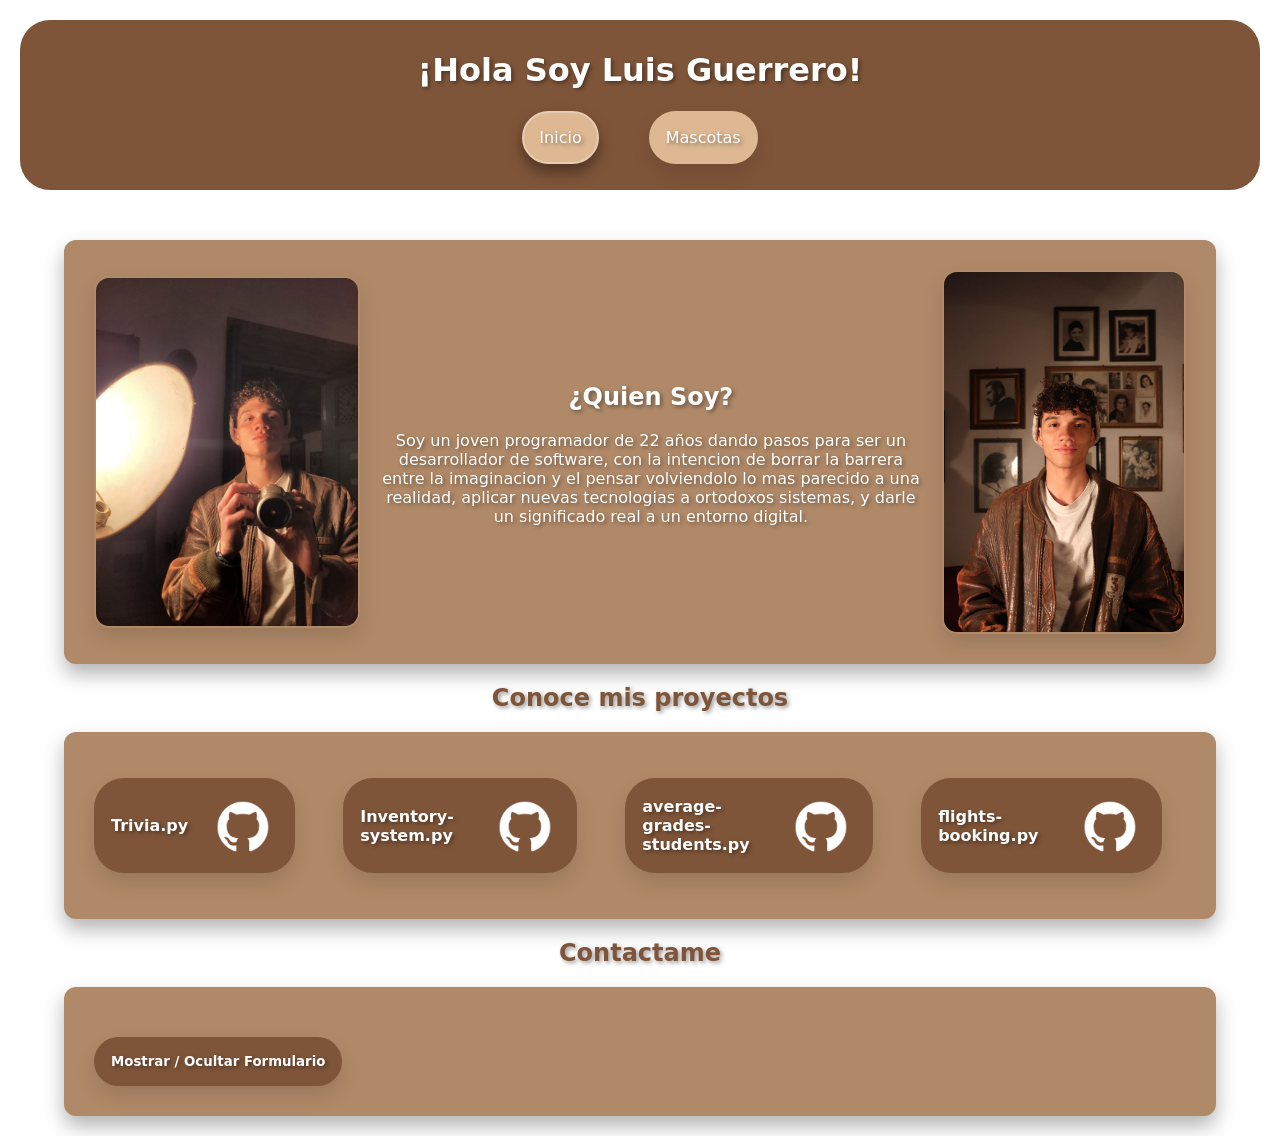
==== index.html @ ed53f173 "Add files via upload" ====
<!DOCTYPE html>
<html lang="en">
<head>
    <meta charset="UTF-8">
    <meta name="viewport" content="width=device-width, initial-scale=1.0">
    <link rel="stylesheet" href="styles.css">
    <title>Portafolio</title>
</head>
<body>
    <header>
        <div>   
            <h1>¡Hola Soy Luis Guerrero!</h1>
            <nav>
                <ul class="secciones">
                    <li class="activo"><a  href="index.html">Inicio</a></li>
                    <li><a href="mascotas.html">Mascotas</a></li>
                </ul>
            </nav>
        </div>
    </header>
    <section>
        <div class="who_Im">
            <img class="img-izquerda" src="img/izquerda.png" alt="Luis Photo Principal">
            <div class="who_Im_text">
                <h1>¿Quien Soy?</h1>
                <p>Soy un joven programador de 22 años dando pasos para ser un desarrollador de software, con la intencion de borrar la barrera entre la imaginacion y el pensar volviendolo lo mas parecido a una realidad, aplicar nuevas tecnologias a ortodoxos sistemas, y darle un significado real a un entorno digital.</p>
            </div>
            <img class="img-dereita" src="img/dereita.png" alt="Luis Photo Principal">
        </div>
        <h2 class="text_mid">Conoce mis proyectos</h2>
        <div class="who_Im">
            <ul class="projects">
                <li><a class="github"href= "https://github.com/xclipsy/MyFirstDirectory/tree/Trivia-game" target="_blank">Trivia.py <img src="img/github.png" alt="Icono GitHub"></a> </li><br>
                <li><a class="github"href= "https://github.com/xclipsy/MyFirstDirectory/tree/Inventory-system" target="_blank">Inventory-system.py<img src="img/github.png" alt="Icono GitHub"></a> </li><br>
                <li><a class="github"href= "https://github.com/xclipsy/MyFirstDirectory/tree/Promedio-Estudiantes" target="_blank">average-grades-students.py<img src="img/github.png" alt="Icono GitHub"></a> </li><br>
                <li><a class="github"href= "https://github.com/xclipsy/MyFirstDirectory/tree/flights-booking" target="_blank">flights-booking.py<img src="img/github.png" alt="Icono GitHub"></a> </li><br>
            </ul>
        </div>
        <h2 class="text_mid">Contactame</h2>
        <div class ="who_Im">
            <div class="contact_me">
            <form class="forms">
                <div class="container_form">
                <label class="info">Nombre</label>
                <input class= "textbox" type="text" name="nombre" placeholder="Ingresa tu nombre"><br>
                </div>
                <div class="container_form">
                <label class="info">Telefono</label>
                <input class= "textbox" type="number" name="telefono" placeholder="Ingresa tu numero" min="0"><br>
                </div>
                <div class="container_form">
                <label class="info">Correo</label>
                <input class= "textbox" type="email" name="correo" placeholder="Ingresa tu correo electronico"><br><br>
                </div>
                <div class="container_form">
                <label>Acepto las politicas de tratados de seguridad previamente anunciados en <a class="acuerdo" href="https://static.avianca.com/media/1241/anexo-acuerdo-para-el-tratamiento-de-datos-personales-1.pdf">Acuerdo y tratado de datos</a></label>
                <input type="checkbox" name="caja">
                </div>
                <br>
                <br>
                <button>Enviar Formulario</button>
                <button type="reset">Limpiar datos</button>
            </form>
            <button class="Mostrar">Mostrar / Ocultar Formulario</button>
            </div>
            
        </div>
    </section>
    <script src="script.js"></script>
</body>
</html>
---- styles.css ----
body{
    margin: 0;
    padding: 0;
    font-family: system-ui, -apple-system, BlinkMacSystemFont, 'Segoe UI', Roboto, Oxygen, Ubuntu, Cantarell, 'Open Sans', 'Helvetica Neue', sans-serif;
    text-shadow: 2px 2px 4px rgba(0, 0, 0, 0.4);
}

header{
    margin: 20px;
    background-color: #7f5539;
    padding: 10px;
    border-radius: 30px;
    margin-bottom: 50px;
    display: flex;
    justify-content: center;
    color: white;
}

.secciones{
    display: flex;
    justify-content: center;
    gap: 50px;
    padding: 0;
}

.secciones li{
    font-weight: 500;
    background-color: #ddb892;
    border-radius: 30px;
    padding: 15px;
    border: 2px solid transparent;
    box-shadow: 0 10px 20px rgba(0, 0, 0, 0.12);
    transition: all 0.3s ease;
}

.secciones li.activo {
    box-shadow: 0px 8px 15px rgba(0, 0, 0, 0.4);
    border: 2px solid #e6ccb2;
}

.secciones li:hover{
    box-shadow: 0px 8px 15px rgba(0, 0, 0, 0.4);
    border: 2px solid #e6ccb2;
}

ul{
    list-style-type: none;    
}

a{
    text-decoration: none;
    color: white;
}

.who_Im{
    background-color: #b08968;
    padding: 30px;
    border-radius: 12px;
    place-items: center;
    width: 90%; 
    box-sizing: border-box;
    box-shadow: 0px 10px 20px rgba(0, 0, 0, 0.3);
    display: flex;
    gap: 20px;
    align-items: center;
    margin: 0 auto;
    color: #ffffff;
    margin-bottom: 20px;
}

.who_Im_text{
    text-align: center;
}

.img-dereita{
    width:22%;
}

.img-izquerda{
    width:24%;
}

.who_Im img{
    border-radius: 15px;
    border: 2px solid transparent;
    box-shadow: 0 10px 20px rgba(0, 0, 0, 0.12);
    transition: all 0.3s ease;
}
.who_Im img:hover{
    box-shadow: 0px 8px 15px rgba(0, 0, 0, 0.4);
    border: 2px solid #e6ccb2;
}

.projects {
    display: grid;
    grid-auto-flow: column;
    gap: 24px; 
    padding: 0;
    list-style: none;
}

.projects li {
    margin: 0; 
}

.projects li a {
    display: flex;
    align-items: center;
    font-weight: bold;
    background-color: #7f5539;
    border-radius: 30px;
    padding: 15px;  
    justify-content: space-between;
    border: 2px solid transparent;
    box-shadow: 0 10px 20px rgba(0, 0, 0, 0.12);
    transition: all 0.3s ease;
}

.projects li a:hover {
    box-shadow: 0px 8px 15px rgba(0, 0, 0, 0.4);
    border: 2px solid #e6ccb2;
}

.github img{
    width: 70px;
    margin-left: 20px;
    border: none;
    box-shadow: none;
    transition: none;
}

.github img:hover{
    box-shadow: none;
    border: none;
}

.projects_section{
    margin-top: 20px;
}


.text_mid{
    text-align: center;
    color: #7f5539;
}

.container_form {
    display:flex;
    align-items: center;
    font-weight: bold;
    background-color: #7f5539;
    border-radius: 30px;
    padding: 15px;  
    justify-content:space-between;
    border: 2px solid transparent;
    box-shadow: 0 10px 20px rgba(0, 0, 0, 0.12);
    transition: all 0.3s ease;
    margin-bottom: 20px;
}

.container_form:hover{
    box-shadow: 0px 8px 15px rgba(0, 0, 0, 0.4);
    border: 2px solid #e6ccb2;
}
.textbox{
    width: 100%;
    max-width: 380px;
    box-sizing: border-box;
    border-radius: 9px;
    margin: 6px 0 16px 0;
    padding: 12px 14px;
    border: 2px solid transparent;
    box-shadow: 0 10px 20px rgba(0, 0, 0, 0.12);
    transition: all 0.3s ease;
    transition: border-color 0.3s ease, box-shadow 0.3s ease;
    background-color: #e6ccb2;
    color: white;
}

.textbox::placeholder{
    color: white;
}

.textbox:hover{
    box-shadow: 0px 8px 15px rgba(0, 0, 0, 0.4);
    border: 2px solid #e6ccb2;
}

.acuerdo{
    color: #e6ccb2;
}

input[type="checkbox"]{
    margin: 20px;
    accent-color: #e6ccb2;
}

.forms{
    display: none;
}

button{
    font-family: system-ui;
    text-shadow: 2px 2px 4px rgba(0, 0, 0, 0.4);
    display:inline;
    align-items:center;
    font-weight: bold;
    color: white;
    background-color: #7f5539;
    border-radius: 30px;
    padding: 15px;
    margin-right: 30px;
    justify-content:space-between;
    border: 2px solid transparent;
    box-shadow: 0 10px 20px rgba(0, 0, 0, 0.12);
    transition: all 0.3s ease;
    cursor: pointer;
}

button:hover{
    box-shadow: 0px 8px 15px rgba(0, 0, 0, 0.4);
    border: 2px solid #e6ccb2;
}

.mascotas_container{
    background-color: #b08968;
    padding: 30px;
    border-radius: 12px;
    place-items: center;
    width: 90%; 
    box-sizing: border-box;
    box-shadow: 0px 10px 20px rgba(0, 0, 0, 0.3);
    display: flex;
    gap: 20px;
    align-items: center;
    margin: 0 auto;
    color: #ffffff;
    margin-bottom: 20px;
    flex-wrap: wrap;
}

.cat_container {
    display: flex;
    flex-direction: column;
    align-items: center;
    font-weight: bold;
    background-color: #7f5539;
    border-radius: 30px;
    padding: 15px;  
    justify-content: space-between;
    border: 2px solid transparent;
    transition: all 0.3s ease;
    box-shadow: 0 10px 20px rgba(0, 0, 0, 0.12); 
}

.cat_container:hover {
    box-shadow: 0px 8px 15px rgba(0, 0, 0, 0.4);
    border: 2px solid #e6ccb2;
}

.cat_container img {
    border-radius: 15px;
    width: 295px; 
}

@media (max-width: 768px) {
    .secciones {
        flex-direction: column;
        gap: 10px;
    }
    .projects {
        grid-auto-flow: row;
        grid-template-columns: 1fr;
    }
    .mascotas_container {
        grid-template-columns: repeat(2, 1fr);
    }
}

@media (min-width: 769px) and (max-width: 1024px) {
    .projects {
        grid-auto-flow: row;
        grid-template-columns: repeat(2, 1fr);
    }
    .mascotas_container {
        grid-template-columns: repeat(3, 1fr);
    }
}

.Mostrar{
    margin-top: 20px;
}
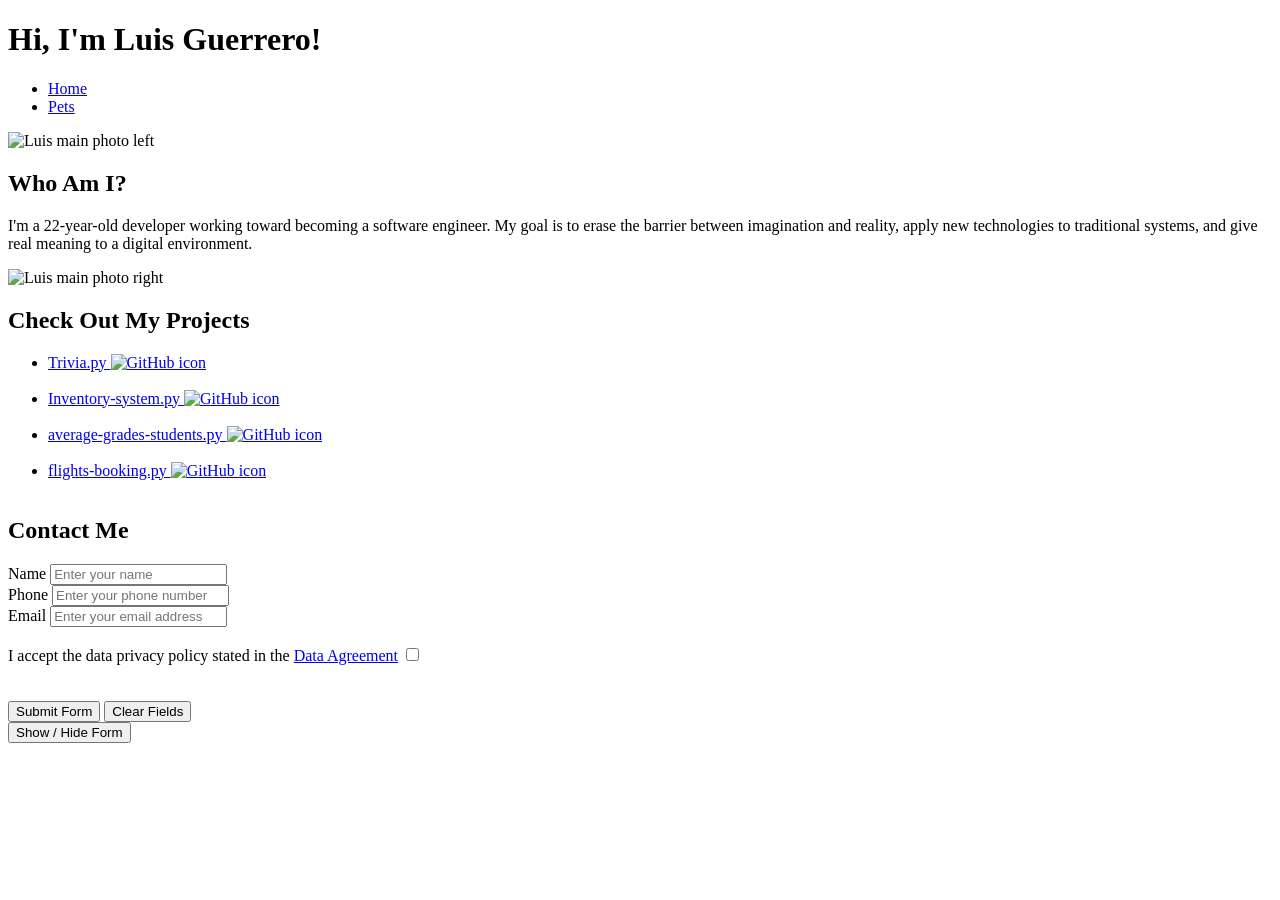
==== commit 7bc1eeee: "Refactor index.html for improved structure and content" ====
--- a/index.html
+++ b/index.html
@@ -3,69 +3,85 @@
 <head>
     <meta charset="UTF-8">
     <meta name="viewport" content="width=device-width, initial-scale=1.0">
-    <link rel="stylesheet" href="styles.css">
-    <title>Portafolio</title>
+    <link rel="stylesheet" href="css/styles.css">
+    <title>Portfolio</title>
 </head>
 <body>
+
+    <!-- Site header: name and main navigation -->
     <header>
-        <div>   
-            <h1>¡Hola Soy Luis Guerrero!</h1>
+        <div>
+            <h1>Hi, I'm Luis Guerrero!</h1>
             <nav>
-                <ul class="secciones">
-                    <li class="activo"><a  href="index.html">Inicio</a></li>
-                    <li><a href="mascotas.html">Mascotas</a></li>
+                <ul class="nav-links">
+                    <li class="active"><a href="index.html">Home</a></li>
+                    <li><a href="pets.html">Pets</a></li>
                 </ul>
             </nav>
         </div>
     </header>
+
     <section>
-        <div class="who_Im">
-            <img class="img-izquerda" src="img/izquerda.png" alt="Luis Photo Principal">
-            <div class="who_Im_text">
-                <h1>¿Quien Soy?</h1>
-                <p>Soy un joven programador de 22 años dando pasos para ser un desarrollador de software, con la intencion de borrar la barrera entre la imaginacion y el pensar volviendolo lo mas parecido a una realidad, aplicar nuevas tecnologias a ortodoxos sistemas, y darle un significado real a un entorno digital.</p>
+
+        <!-- About me: photos and bio -->
+        <div class="card-row">
+            <img class="img-left" src="img/index_left.png" alt="Luis main photo left">
+            <div class="card-row__text">
+                <h1>Who Am I?</h1>
+                <p>I'm a 22-year-old developer working toward becoming a software engineer. My goal is to erase the barrier between imagination and reality, apply new technologies to traditional systems, and give real meaning to a digital environment.</p>
             </div>
-            <img class="img-dereita" src="img/dereita.png" alt="Luis Photo Principal">
+            <img class="img-right" src="img/index_right.png" alt="Luis main photo right">
         </div>
-        <h2 class="text_mid">Conoce mis proyectos</h2>
-        <div class="who_Im">
+
+        <h2 class="section-title">Check Out My Projects</h2>
+
+        <!-- Project links pointing to GitHub branches -->
+        <div class="card-row">
             <ul class="projects">
-                <li><a class="github"href= "https://github.com/xclipsy/MyFirstDirectory/tree/Trivia-game" target="_blank">Trivia.py <img src="img/github.png" alt="Icono GitHub"></a> </li><br>
-                <li><a class="github"href= "https://github.com/xclipsy/MyFirstDirectory/tree/Inventory-system" target="_blank">Inventory-system.py<img src="img/github.png" alt="Icono GitHub"></a> </li><br>
-                <li><a class="github"href= "https://github.com/xclipsy/MyFirstDirectory/tree/Promedio-Estudiantes" target="_blank">average-grades-students.py<img src="img/github.png" alt="Icono GitHub"></a> </li><br>
-                <li><a class="github"href= "https://github.com/xclipsy/MyFirstDirectory/tree/flights-booking" target="_blank">flights-booking.py<img src="img/github.png" alt="Icono GitHub"></a> </li><br>
+                <li><a class="github-link" href="https://github.com/xclipsy/MyFirstDirectory/tree/Trivia-game" target="_blank">Trivia.py <img src="img/index_github.png" alt="GitHub icon"></a></li><br>
+                <li><a class="github-link" href="https://github.com/xclipsy/MyFirstDirectory/tree/Inventory-system" target="_blank">Inventory-system.py <img src="img/index_github.png" alt="GitHub icon"></a></li><br>
+                <li><a class="github-link" href="https://github.com/xclipsy/MyFirstDirectory/tree/Promedio-Estudiantes" target="_blank">average-grades-students.py <img src="img/index_github.png" alt="GitHub icon"></a></li><br>
+                <li><a class="github-link" href="https://github.com/xclipsy/MyFirstDirectory/tree/flights-booking" target="_blank">flights-booking.py <img src="img/index_github.png" alt="GitHub icon"></a></li><br>
             </ul>
         </div>
-        <h2 class="text_mid">Contactame</h2>
-        <div class ="who_Im">
-            <div class="contact_me">
-            <form class="forms">
-                <div class="container_form">
-                <label class="info">Nombre</label>
-                <input class= "textbox" type="text" name="nombre" placeholder="Ingresa tu nombre"><br>
-                </div>
-                <div class="container_form">
-                <label class="info">Telefono</label>
-                <input class= "textbox" type="number" name="telefono" placeholder="Ingresa tu numero" min="0"><br>
-                </div>
-                <div class="container_form">
-                <label class="info">Correo</label>
-                <input class= "textbox" type="email" name="correo" placeholder="Ingresa tu correo electronico"><br><br>
-                </div>
-                <div class="container_form">
-                <label>Acepto las politicas de tratados de seguridad previamente anunciados en <a class="acuerdo" href="https://static.avianca.com/media/1241/anexo-acuerdo-para-el-tratamiento-de-datos-personales-1.pdf">Acuerdo y tratado de datos</a></label>
-                <input type="checkbox" name="caja">
-                </div>
-                <br>
-                <br>
-                <button>Enviar Formulario</button>
-                <button type="reset">Limpiar datos</button>
-            </form>
-            <button class="Mostrar">Mostrar / Ocultar Formulario</button>
+
+        <h2 class="section-title">Contact Me</h2>
+
+        <!-- Contact section: toggle button shows/hides the form -->
+        <div class="card-row">
+            <div class="contact-wrapper">
+
+                <!-- Contact form (hidden by default, toggled via script.js) -->
+                <form class="contact-form">
+                    <div class="form-field">
+                        <label class="field-label">Name</label>
+                        <input class="textbox" type="text" name="name" placeholder="Enter your name"><br>
+                    </div>
+                    <div class="form-field">
+                        <label class="field-label">Phone</label>
+                        <input class="textbox" type="number" name="phone" placeholder="Enter your phone number" min="0"><br>
+                    </div>
+                    <div class="form-field">
+                        <label class="field-label">Email</label>
+                        <input class="textbox" type="email" name="email" placeholder="Enter your email address"><br><br>
+                    </div>
+                    <div class="form-field">
+                        <label>I accept the data privacy policy stated in the
+                            <a class="policy-link" href="https://static.avianca.com/media/1241/anexo-acuerdo-para-el-tratamiento-de-datos-personales-1.pdf">Data Agreement</a>
+                        </label>
+                        <input type="checkbox" name="terms">
+                    </div>
+                    <br><br>
+                    <button>Submit Form</button>
+                    <button type="reset">Clear Fields</button>
+                </form>
+
+                <button class="toggle-form">Show / Hide Form</button>
             </div>
-            
         </div>
+
     </section>
-    <script src="script.js"></script>
+
+    <script src="js/script.js"></script>
 </body>
-</html>+</html>
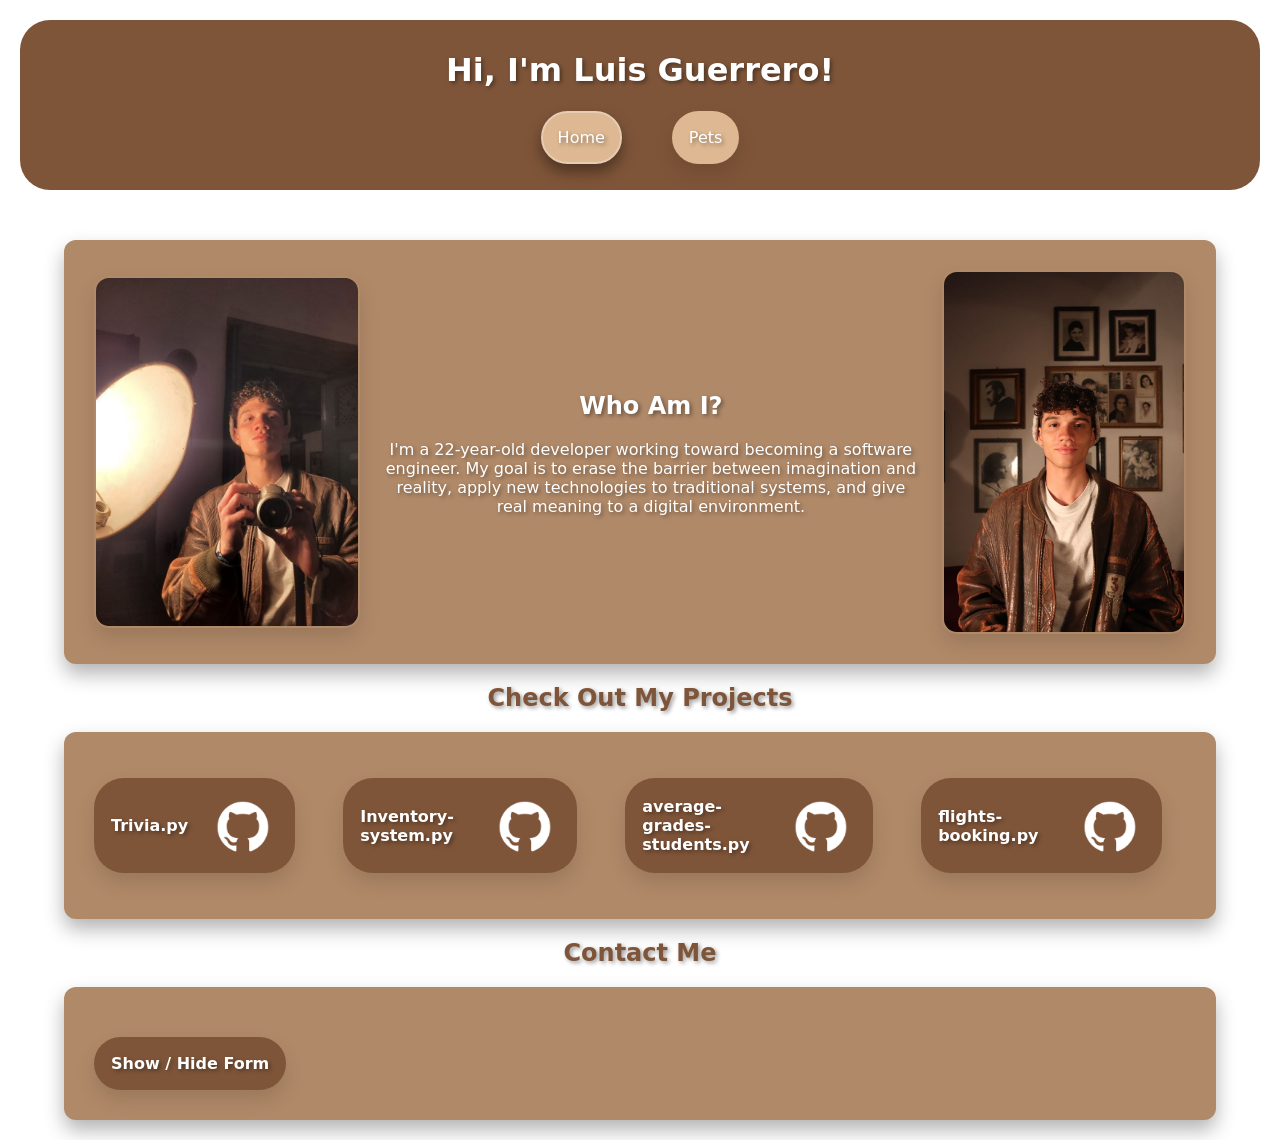
==== commit 4238f71e: "Add files via upload" ====
--- a/index.html
+++ b/index.html
@@ -84,4 +84,4 @@
 
     <script src="js/script.js"></script>
 </body>
-</html>
+</html>
--- a/css/styles.css
+++ b/css/styles.css
@@ -0,0 +1,355 @@
+/* ─── Design tokens ──────────────────────────────────────── */
+:root {
+    --font-size-small:       0.875rem;
+    --font-size-base:        1rem;
+    --font-size-medium:      1.25rem;
+    --font-size-large:       1.5rem;
+    --font-size-extra-large: 2rem;
+}
+
+
+/* ─── Base reset ─────────────────────────────────────────── */
+body {
+    margin: 0;
+    padding: 0;
+    font-family: system-ui, -apple-system, BlinkMacSystemFont, 'Segoe UI', Roboto,
+                 Oxygen, Ubuntu, Cantarell, 'Open Sans', 'Helvetica Neue', sans-serif;
+    font-size: var(--font-size-base);
+    text-shadow: 2px 2px 4px rgba(0, 0, 0, 0.4);
+}
+
+/* All images are responsive by default */
+img {
+    max-width: 100%;
+    height: auto;
+    display: block;
+}
+
+ul {
+    list-style-type: none;
+}
+
+a {
+    text-decoration: none;
+    color: white;
+}
+
+
+/* ─── Header ─────────────────────────────────────────────── */
+header {
+    margin: 20px;
+    background-color: #7f5539;
+    padding: 10px;
+    border-radius: 30px;
+    margin-bottom: 50px;
+    display: flex;
+    justify-content: center;
+    color: white;
+}
+
+
+/* ─── Navigation ─────────────────────────────────────────── */
+.nav-links {
+    display: flex;
+    justify-content: center;
+    gap: 50px;
+    padding: 0;
+}
+
+.nav-links li {
+    font-weight: 500;
+    font-size: var(--font-size-base);
+    background-color: #ddb892;
+    border-radius: 30px;
+    padding: 15px;
+    border: 2px solid transparent;
+    box-shadow: 0 10px 20px rgba(0, 0, 0, 0.12);
+    transition: all 0.3s ease;
+}
+
+/* Highlight the current page link */
+.nav-links li.active {
+    box-shadow: 0px 8px 15px rgba(0, 0, 0, 0.4);
+    border: 2px solid #e6ccb2;
+}
+
+.nav-links li:hover {
+    box-shadow: 0px 8px 15px rgba(0, 0, 0, 0.4);
+    border: 2px solid #e6ccb2;
+}
+
+
+/* ─── Section titles ─────────────────────────────────────── */
+.section-title {
+    text-align: center;
+    font-size: var(--font-size-large);
+    color: #7f5539;
+}
+
+
+/* ─── Card row (about / projects / contact wrapper) ──────── */
+
+.card-row {
+    background-color: #b08968;
+    padding: 30px;
+    border-radius: 12px;
+    place-items: center;
+    width: 90%;
+    box-sizing: border-box;
+    box-shadow: 0px 10px 20px rgba(0, 0, 0, 0.3);
+    display: flex;
+    gap: 20px;
+    align-items: center;
+    margin: 0 auto;
+    color: #ffffff;
+    margin-bottom: 20px;
+}
+
+.card-row__text {
+    text-align: center;
+}
+
+/* Side portrait images inside the about card */
+.img-left {
+    width: 24%;
+}
+
+.img-right {
+    width: 22%;
+}
+
+.card-row img {
+    border-radius: 15px;
+    border: 2px solid transparent;
+    box-shadow: 0 10px 20px rgba(0, 0, 0, 0.12);
+    transition: all 0.3s ease;
+}
+
+.card-row img:hover {
+    box-shadow: 0px 8px 15px rgba(0, 0, 0, 0.4);
+    border: 2px solid #e6ccb2;
+}
+
+
+/* ─── Projects list ──────────────────────────────────────── */
+.projects {
+    display: grid;
+    grid-auto-flow: column;
+    gap: 24px;
+    padding: 0;
+    list-style: none;
+}
+
+.projects li {
+    margin: 0;
+}
+
+/* Each project is a pill-shaped link with a GitHub icon */
+.projects li a {
+    display: flex;
+    align-items: center;
+    font-weight: bold;
+    font-size: var(--font-size-base);
+    background-color: #7f5539;
+    border-radius: 30px;
+    padding: 15px;
+    justify-content: space-between;
+    border: 2px solid transparent;
+    box-shadow: 0 10px 20px rgba(0, 0, 0, 0.12);
+    transition: all 0.3s ease;
+}
+
+.projects li a:hover {
+    box-shadow: 0px 8px 15px rgba(0, 0, 0, 0.4);
+    border: 2px solid #e6ccb2;
+}
+
+/* GitHub icon inside project links */
+.github-link img {
+    width: 70px;
+    border: none;
+    box-shadow: none;
+    transition: none;
+    margin-left: 20px;
+}
+
+.github-link img:hover {
+    box-shadow: none;
+    border: none;
+}
+
+
+/* ─── Contact form ───────────────────────────────────────── */
+
+/* The form is hidden by default; script.js toggles it */
+.contact-form {
+    display: none;
+}
+
+/* Each label + input pair */
+.form-field {
+    display: flex;
+    align-items: center;
+    font-weight: bold;
+    font-size: var(--font-size-base);
+    background-color: #7f5539;
+    border-radius: 30px;
+    padding: 15px;
+    justify-content: space-between;
+    border: 2px solid transparent;
+    box-shadow: 0 10px 20px rgba(0, 0, 0, 0.12);
+    transition: all 0.3s ease;
+    margin-bottom: 20px;
+}
+
+.form-field:hover {
+    box-shadow: 0px 8px 15px rgba(0, 0, 0, 0.4);
+    border: 2px solid #e6ccb2;
+}
+
+/* Text / number / email inputs */
+.textbox {
+    width: 100%;
+    max-width: 380px;
+    box-sizing: border-box;
+    border-radius: 9px;
+    margin: 6px 0 16px 0;
+    padding: 12px 14px;
+    font-size: var(--font-size-base);
+    border: 2px solid transparent;
+    box-shadow: 0 10px 20px rgba(0, 0, 0, 0.12);
+    transition: border-color 0.3s ease, box-shadow 0.3s ease;
+    background-color: #e6ccb2;
+    color: white;
+}
+
+.textbox::placeholder {
+    color: white;
+}
+
+.textbox:hover {
+    box-shadow: 0px 8px 15px rgba(0, 0, 0, 0.4);
+    border: 2px solid #e6ccb2;
+}
+
+/* Link to the data-privacy policy document */
+.policy-link {
+    color: #e6ccb2;
+}
+
+input[type="checkbox"] {
+    margin: 20px;
+    accent-color: #e6ccb2;
+}
+
+/* Shared button styles (submit, reset, toggle) */
+button {
+    font-family: system-ui;
+    font-size: var(--font-size-base);
+    text-shadow: 2px 2px 4px rgba(0, 0, 0, 0.4);
+    display: inline;
+    align-items: center;
+    font-weight: bold;
+    color: white;
+    background-color: #7f5539;
+    border-radius: 30px;
+    padding: 15px;
+    margin-right: 30px;
+    justify-content: space-between;
+    border: 2px solid transparent;
+    box-shadow: 0 10px 20px rgba(0, 0, 0, 0.12);
+    transition: all 0.3s ease;
+    cursor: pointer;
+}
+
+button:hover {
+    box-shadow: 0px 8px 15px rgba(0, 0, 0, 0.4);
+    border: 2px solid #e6ccb2;
+}
+
+/* Toggle button sits below the form */
+.toggle-form {
+    margin-top: 20px;
+}
+
+
+/* ─── Pets page ──────────────────────────────────────────── */
+
+/* Flex container that wraps all pet cards */
+.pets-container {
+    background-color: #b08968;
+    padding: 30px;
+    border-radius: 12px;
+    place-items: center;
+    width: 90%;
+    box-sizing: border-box;
+    box-shadow: 0px 10px 20px rgba(0, 0, 0, 0.3);
+    display: flex;
+    gap: 20px;
+    align-items: center;
+    justify-content: center;
+    margin: 0 auto;
+    color: #ffffff;
+    margin-bottom: 20px;
+    flex-wrap: wrap;
+}
+
+/* Individual pet card: image + caption */
+.pet-card {
+    display: flex;
+    flex-direction: column;
+    align-items: center;
+    font-weight: bold;
+    font-size: var(--font-size-base);
+    background-color: #7f5539;
+    border-radius: 30px;
+    padding: 15px;
+    justify-content: space-between;
+    border: 2px solid transparent;
+    transition: all 0.3s ease;
+    box-shadow: 0 10px 20px rgba(0, 0, 0, 0.12);
+}
+
+.pet-card:hover {
+    box-shadow: 0px 8px 15px rgba(0, 0, 0, 0.4);
+    border: 2px solid #e6ccb2;
+}
+
+.pet-card img {
+    border-radius: 15px;
+    width: 295px;
+    max-width: 100%;
+    height: auto;
+}
+
+
+/* ─── Responsive breakpoints ─────────────────────────────── */
+
+/* Mobile: stack nav and projects vertically */
+@media (max-width: 768px) {
+    .nav-links {
+        flex-direction: column;
+        gap: 10px;
+    }
+
+    .projects {
+        grid-auto-flow: row;
+        grid-template-columns: 1fr;
+    }
+
+    .pets-container {
+        grid-template-columns: repeat(2, 1fr);
+    }
+}
+
+/* Tablet: two-column projects, three-column pets */
+@media (min-width: 769px) and (max-width: 1024px) {
+    .projects {
+        grid-auto-flow: row;
+        grid-template-columns: repeat(2, 1fr);
+    }
+
+    .pets-container {
+        grid-template-columns: repeat(3, 1fr);
+    }
+}
